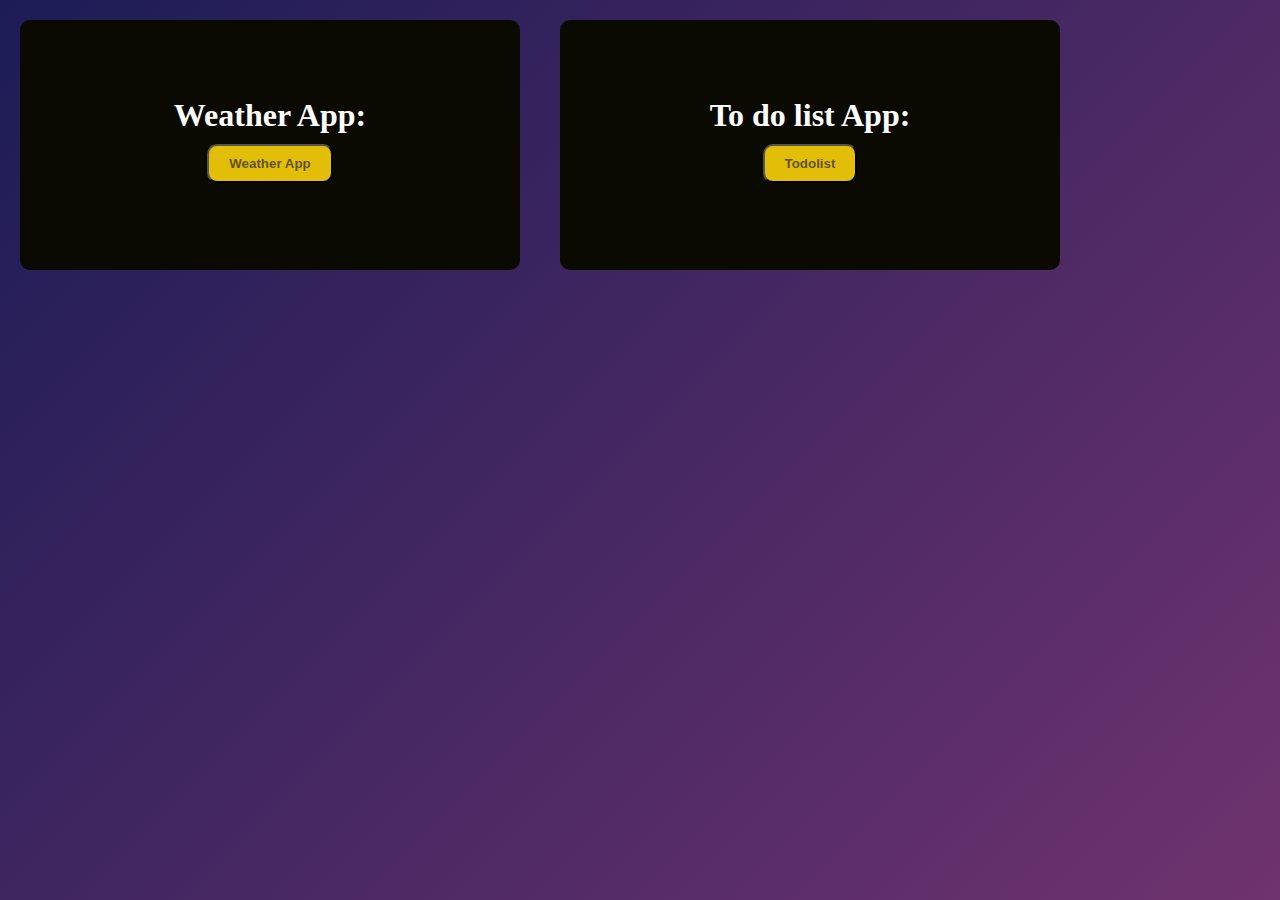
==== index.html @ 96f0ab95 "Weather and todolist webpage added" ====
<!DOCTYPE html>
<html lang="en">
<head>
    <meta charset="UTF-8">
    <meta name="viewport" content="width=device-width, initial-scale=1.0">
    <title>Small Webpages collections</title>
    <link rel="stylesheet" href="styles.css">
</head>
<body>
    <div class="app-container">

    </div>
    <div class="container">
        <h1>Weather App: </h1>
        <button class="goto-webpage"><a href="./Weather-app/index.html">Weather App</a></button>
    </div>
    <div class="container">
        <h1>To do list App: </h1>
        <button class="goto-webpage"><a href="./to-do-list/index.html">Todolist</a></button>
    </div>
</body>
</html>
---- styles.css ----
*{
    padding:0;
    margin:0;
    box-sizing:border-box;
}
body{
    display: flex;
    align-items: start;
    justify-content: start;
    background: linear-gradient(135deg,rgb(28, 28, 86),rgb(111, 51, 111));
    min-height: 100vh;
}

.container{
    background: #0a0a01;
    height:250px;
    width:500px;
    text-align: center;
    color:white;
    display: flex;
    flex-direction: column;
    justify-content: center;
    align-items: center;
    margin:20px;
    padding:20px;
    border-radius: 10px;
    transition: 0.5s ease;
}
a{
    text-decoration: none;
    color: rgba(35, 21, 21, 0.666);
    font-weight: bolder;
}
.container:hover{
    transform: translateY(-2px);
}

.container button{
    background-color: rgb(226, 190, 9);
    padding:10px 20px;
    margin:10px 0px;
    border-radius: 10px;
    transition:0.5s ease;
}
.container button:hover{
    background-color: white;
    color:rgba(22, 1, 1, 0.682);
}
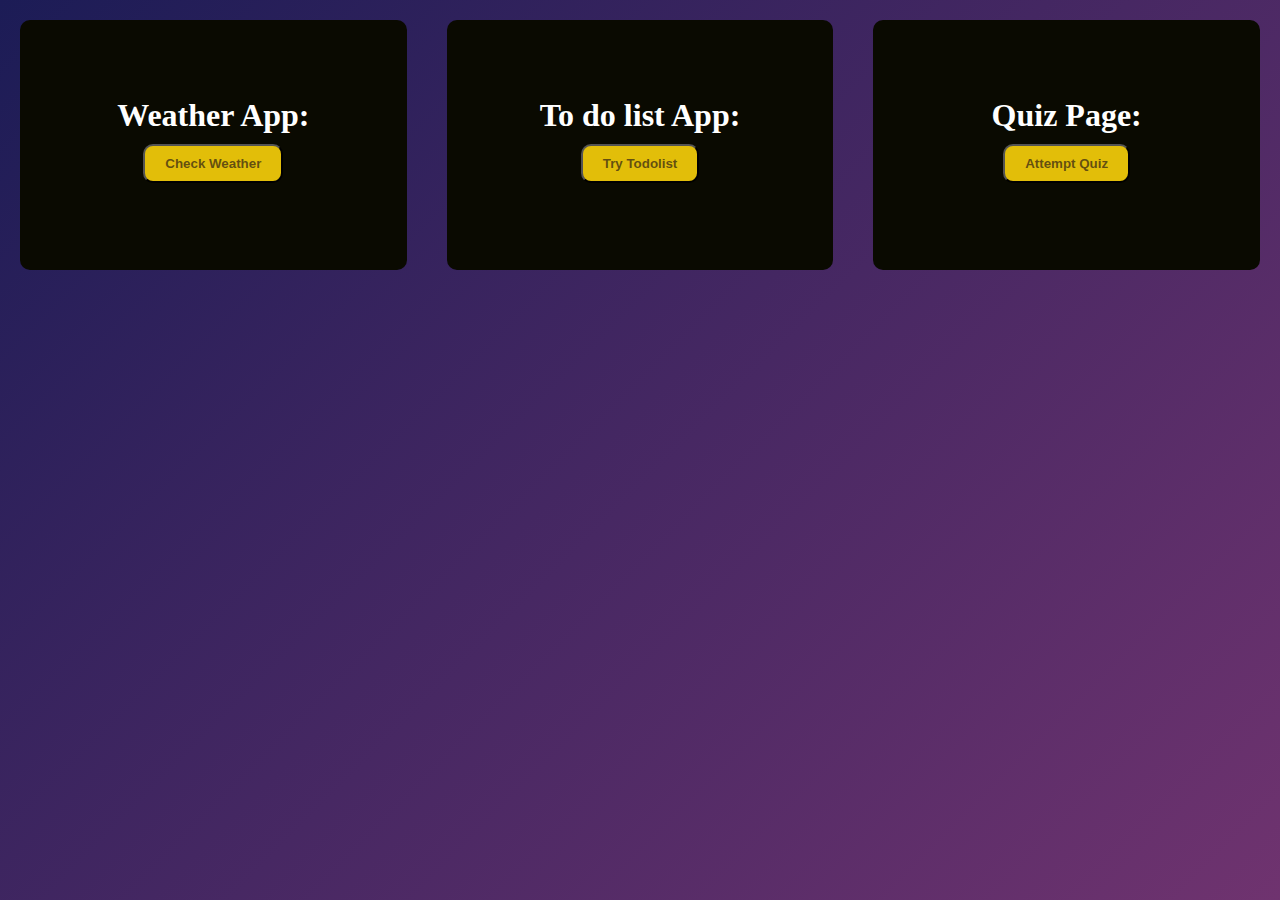
==== commit afc4b484: "Random password generator page, added Styles" ====
--- a/index.html
+++ b/index.html
@@ -12,11 +12,15 @@
     </div>
     <div class="container">
         <h1>Weather App: </h1>
-        <button class="goto-webpage"><a href="./Weather-app/index.html">Weather App</a></button>
+        <button class="goto-webpage"><a href="./Weather-app/index.html">Check Weather</a></button>
     </div>
     <div class="container">
         <h1>To do list App: </h1>
-        <button class="goto-webpage"><a href="./to-do-list/index.html">Todolist</a></button>
+        <button class="goto-webpage"><a href="./to-do-list/index.html">Try Todolist</a></button>
+    </div>
+    <div class="container">
+        <h1>Quiz Page: </h1>
+        <button class="goto-webpage"><a href="./quiz-app/index.html">Attempt Quiz</a></button>
     </div>
 </body>
 </html>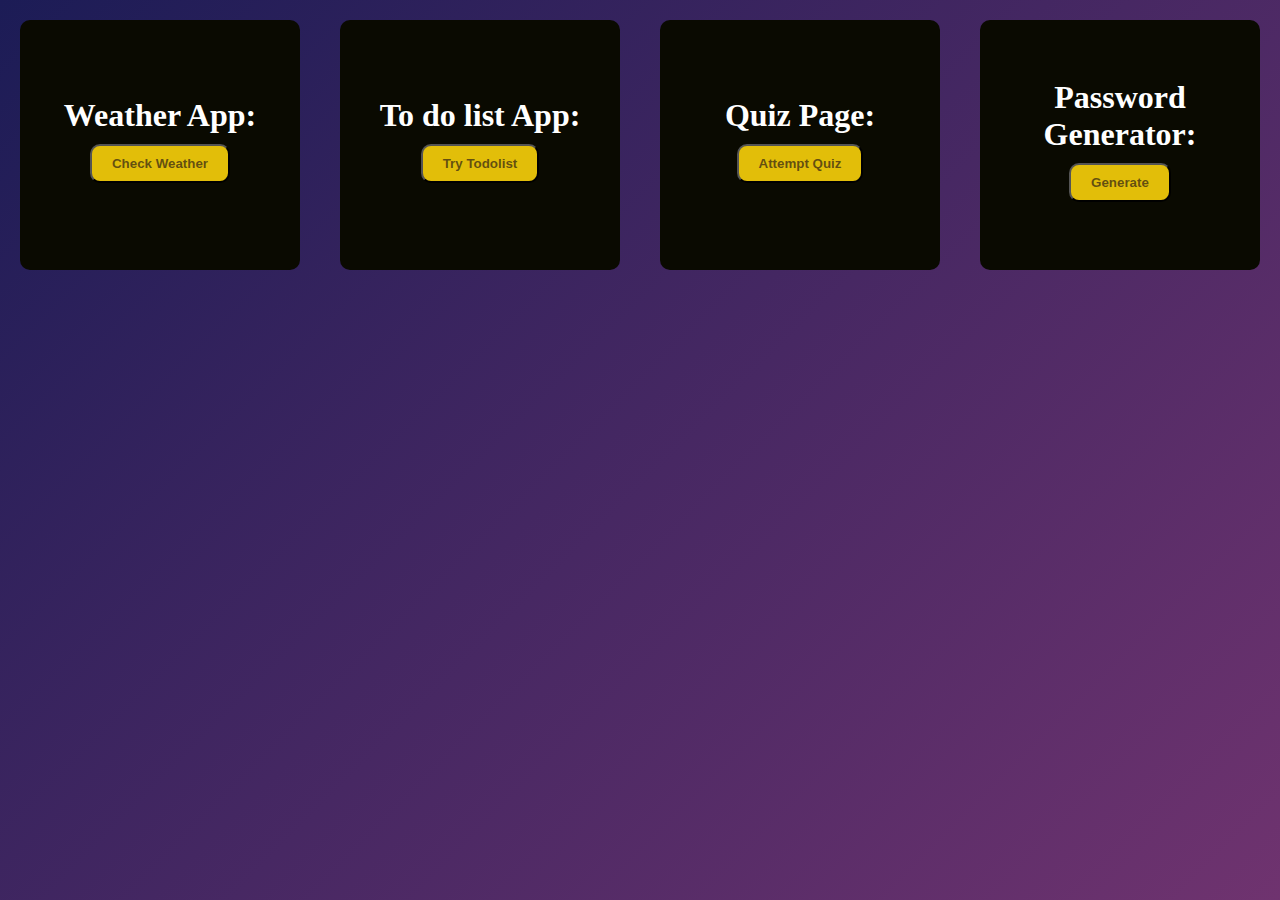
==== commit 3e511e05: "Updated" ====
--- a/index.html
+++ b/index.html
@@ -22,5 +22,9 @@
         <h1>Quiz Page: </h1>
         <button class="goto-webpage"><a href="./quiz-app/index.html">Attempt Quiz</a></button>
     </div>
+    <div class="container">
+        <h1>Password Generator: </h1>
+        <button class="goto-webpage"><a href="./quiz-app/index.html">Generate</a></button>
+    </div>
 </body>
 </html>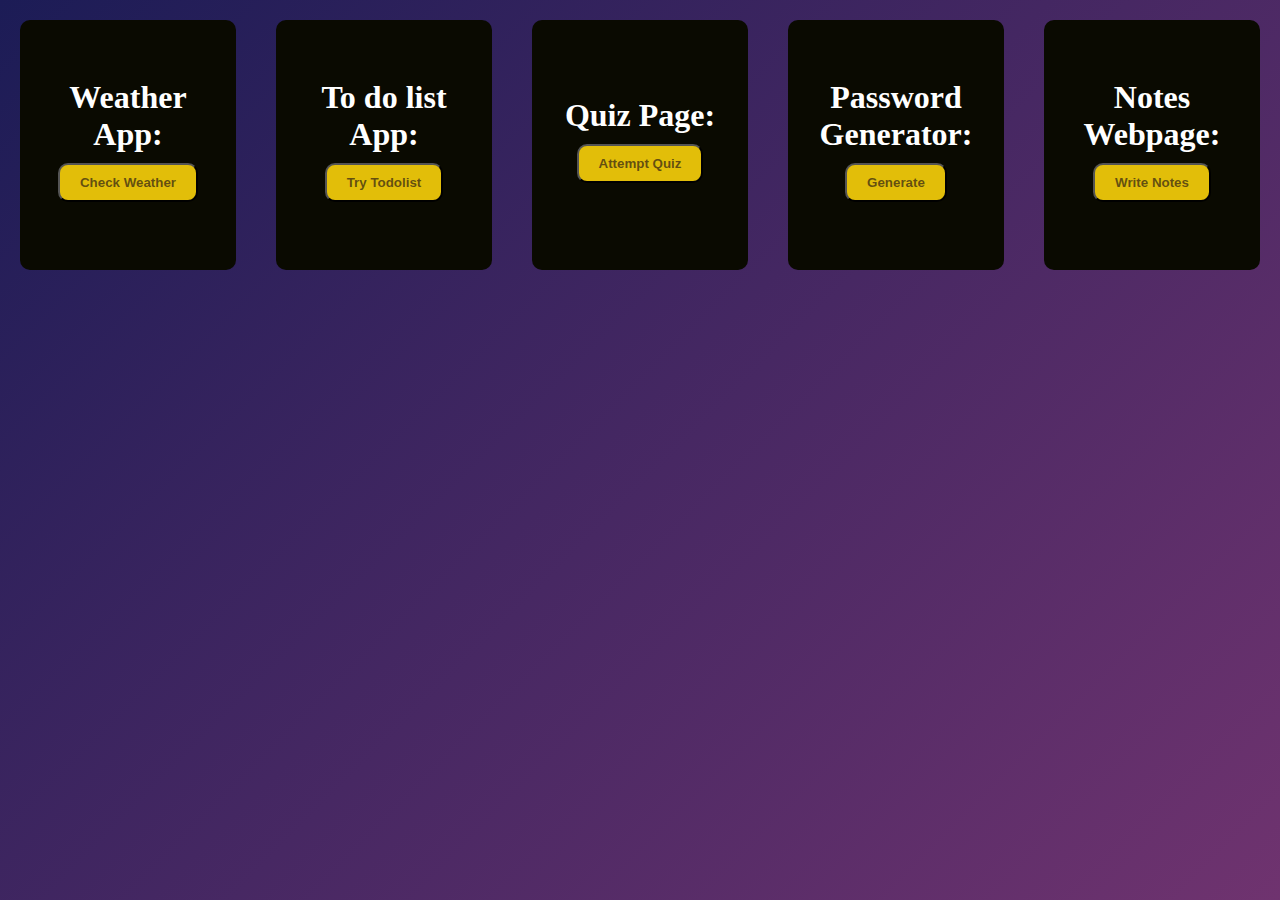
==== commit cfaec6da: "Notes app using local storage" ====
--- a/index.html
+++ b/index.html
@@ -24,7 +24,11 @@
     </div>
     <div class="container">
         <h1>Password Generator: </h1>
-        <button class="goto-webpage"><a href="./quiz-app/index.html">Generate</a></button>
+        <button class="goto-webpage"><a href="./password generator/index.html">Generate</a></button>
+    </div>
+    <div class="container">
+        <h1>Notes Webpage: </h1>
+        <button class="goto-webpage"><a href="./Notes App/index.html">Write Notes</a></button>
     </div>
 </body>
 </html>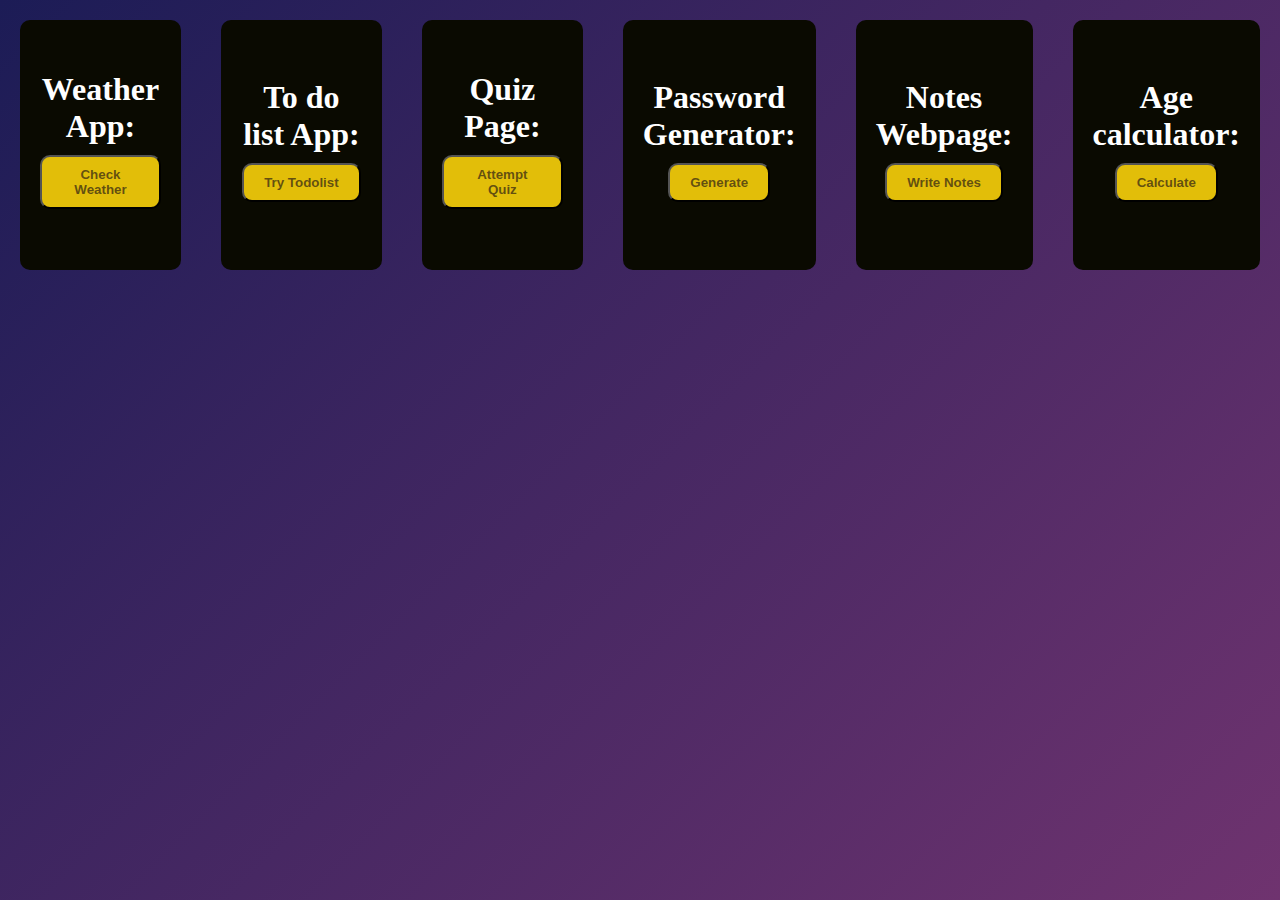
==== commit dbf6483f: "updated" ====
--- a/index.html
+++ b/index.html
@@ -30,5 +30,9 @@
         <h1>Notes Webpage: </h1>
         <button class="goto-webpage"><a href="./Notes App/index.html">Write Notes</a></button>
     </div>
+    <div class="container">
+        <h1>Age calculator: </h1>
+        <button class="goto-webpage"><a href="./calculator-app/index.html">Calculate</a></button>
+    </div>
 </body>
 </html>